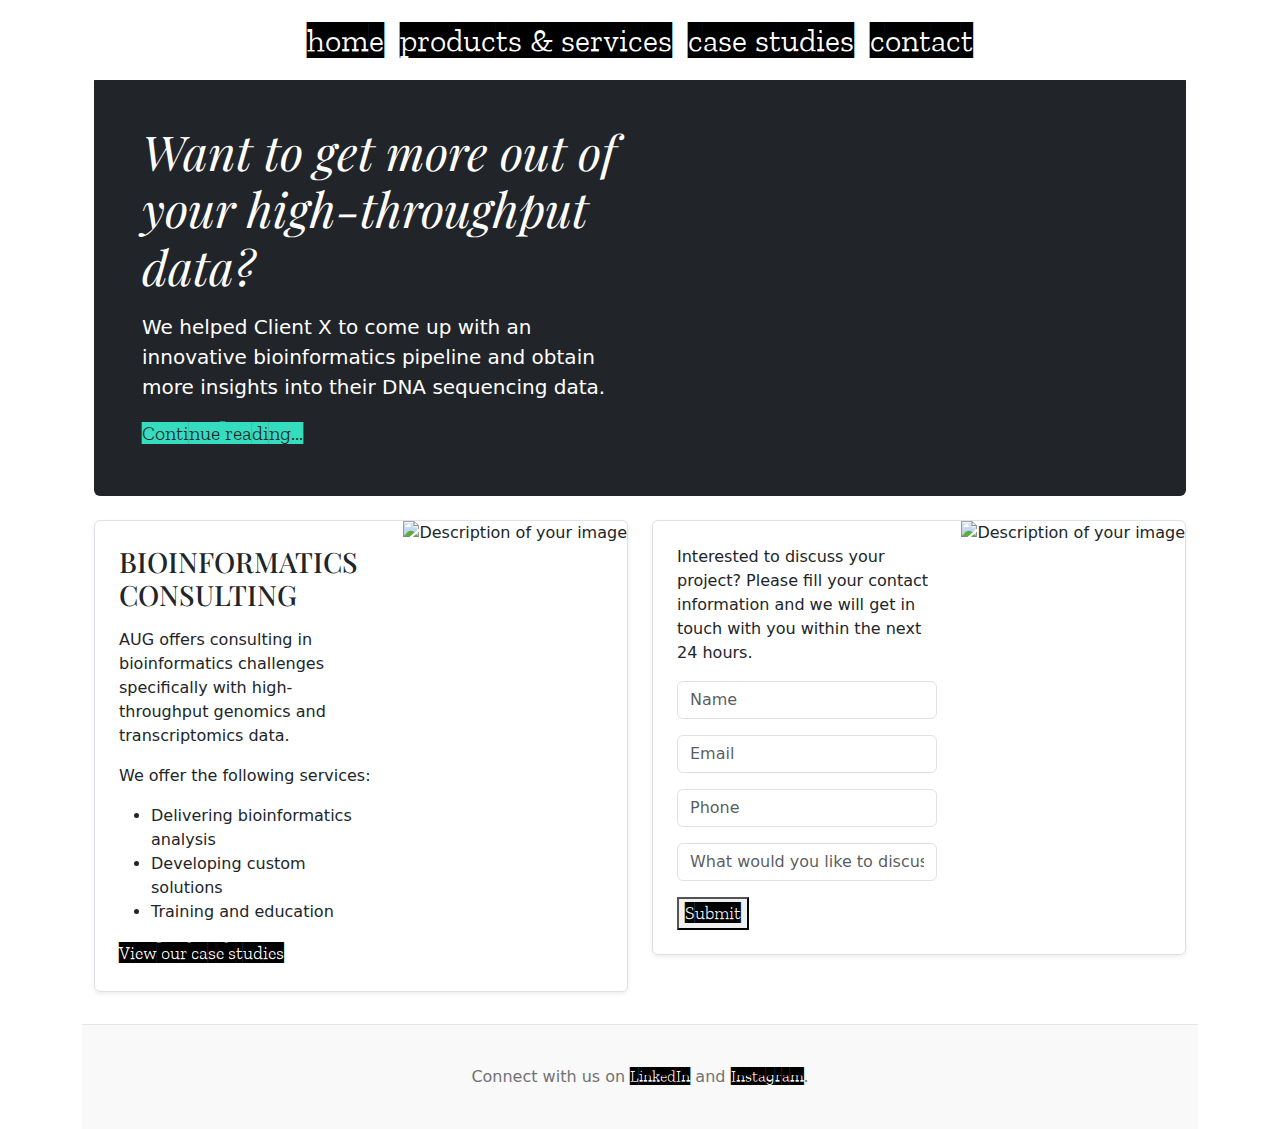
==== blog/index.html @ 7abc0d49 "Add files via upload" ====
<!doctype html>
<html lang="en" data-bs-theme="auto">
  <head><script src="../assets/js/color-modes.js"></script>

    <meta charset="utf-8">
    <meta name="viewport" content="width=device-width, initial-scale=1">
    <meta name="description" content="">
    <meta name="author" content="Mark Otto, Jacob Thornton, and Bootstrap contributors">
    <meta name="generator" content="Hugo 0.111.3">
    <title>AUGMENTED BIOINFORMATICS SOLUTIONS</title>

    <link rel="canonical" href="https://getbootstrap.com/docs/5.3/examples/blog/">
    <link rel="canonical" href="https://getbootstrap.com/docs/5.3/examples/offcanvas-navbar/">

    <!-- Zilla SLab Highlight font for nav -->
    <link rel="preconnect" href="https://fonts.googleapis.com">
    <link rel="preconnect" href="https://fonts.gstatic.com" crossorigin>
    <link href="https://fonts.googleapis.com/css2?family=Zilla+Slab+Highlight&display=swap" rel="stylesheet">
  

<link href="../assets/dist/css/bootstrap.min.css" rel="stylesheet">

    <style>
      .bd-placeholder-img {
        font-size: 1.125rem;
        text-anchor: middle;
        -webkit-user-select: none;
        -moz-user-select: none;
        user-select: none;
      }

      @media (min-width: 768px) {
        .bd-placeholder-img-lg {
          font-size: 3.5rem;
        }
      }

      .b-example-divider {
        width: 100%;
        height: 3rem;
        background-color: rgba(0, 0, 0, .1);
        border: solid rgba(0, 0, 0, .15);
        border-width: 1px 0;
        box-shadow: inset 0 .5em 1.5em rgba(0, 0, 0, .1), inset 0 .125em .5em rgba(0, 0, 0, .15);
      }

      .b-example-vr {
        flex-shrink: 0;
        width: 1.5rem;
        height: 100vh;
      }

      .bi {
        vertical-align: -.125em;
        fill: currentColor;
      }

      .nav-scroller {
        position: relative;
        z-index: 2;
        height: 6rem;
        overflow-y: hidden;
      }

      .nav-scroller .nav {
        display: flex;
        flex-wrap: nowrap;
        padding-bottom: 1rem;
        margin-top: -1px;
        margin-right: 200px;
        margin-left: 200px;
        overflow-x: auto;
        text-align: center;
        white-space: nowrap;
        -webkit-overflow-scrolling: touch;
      }

      /*
      // i think this is styling for an icon that is placed in the lower right corner of the site that is supposed to change the theme dark, light etc..
      .btn-bd-primary {
        --bd-violet-bg: #712cf9;
        --bd-violet-rgb: 112.520718, 44.062154, 249.437846;

        --bs-btn-font-weight: 600;
        --bs-btn-color: var(--bs-white);
        --bs-btn-bg: var(--bd-violet-bg);
        --bs-btn-border-color: var(--bd-violet-bg);
        --bs-btn-hover-color: var(--bs-white);
        --bs-btn-hover-bg: #6528e0;
        --bs-btn-hover-border-color: #6528e0;
        --bs-btn-focus-shadow-rgb: var(--bd-violet-rgb);
        --bs-btn-active-color: var(--bs-btn-hover-color);
        --bs-btn-active-bg: #5a23c8;
        --bs-btn-active-border-color: #5a23c8;
      }
      .bd-mode-toggle {
        z-index: 1500;
      }
      */
    </style>
    
    <!-- Custom styles for this template -->
    <link href="https://fonts.googleapis.com/css?family=Playfair&#43;Display:700,900&amp;display=swap" rel="stylesheet">
    <!-- Custom styles for this template -->
    <link href="blog.css" rel="stylesheet">
    <!-- Custom styles for navbar
    <link href="offcanvas-navbar.css" rel="stylesheet"> -->
  </head>
  <body>
    
<div class="container">
  <header class="blog-header lh-1 py-3">
      <div class="mx-auto text-center">
        <a class="blog-header-logo text-body-emphasis" href="#">
          <img src="C:\Users\maikk\Documents\aug\webpage\codes\logo.png" alt="AUGMENTED BIOINFORMATICS SOLUTIONS" style="margin: 0 auto;">
        </a>
      </div>
  </header>

  <nav class="navbar navbar-expand-lg fixed-top navbar-light bg-white" aria-label="Main navigation">
    <div class="container-fluid">
      <div class="navbar-collapse offcanvas-collapse" id="navbarsExampleDefault">
        <ul class="navbar-nav mx-auto mb-2 mb-lg-0">
          <li class="nav-item">
            <a class="nav-link active" aria-current="page" href="#">home</a>
          </li>
          <li class="nav-item dropdown">
            <a class="nav-link dropdown-toggle" href="#" data-bs-toggle="dropdown" aria-expanded="false">products & services</a>
            <ul class="dropdown-menu border">
              <li><a class="dropdown-item fs-3" href="#">genomics</a></li>
              <li><a class="dropdown-item fs-3" href="#">transcriptomics</a></li>
              <li><a class="dropdown-item fs-3" href="#">multi-omics</a></li>
            </ul>
          </li>
          <li class="nav-item">
            <a class="nav-link active" aria-current="page" href="#">case studies</a>
          </li>
          <li class="nav-item">
            <a class="nav-link active" aria-current="page" href="#">contact</a>
          </li>
        </ul>
      </div>
    </div>
  </nav>

<main class="container">
  <div class="p-4 p-md-5 mb-4 rounded text-bg-dark">
    <div class="col-md-6 px-0">
      <h1 class="display-4 fst-italic">Want to get more out of your high-throughput data?</h1>
      <p class="lead my-3">We helped Client X to come up with an innovative bioinformatics pipeline and obtain more insights into their DNA sequencing data.</p>
      <p class="lead mb-0" style="font-family: 'Zilla Slab Highlight';"><a href="#" style="color: #34DDBF;">Continue reading...</a></p>
    </div>
  </div>

  <div class="row mb-2">
    <div class="col-md-6">
      <div class="row g-0 border rounded overflow-hidden flex-md-row mb-4 shadow-sm h-md-500 position-relative">
        <div class="col p-4 d-flex flex-column position-static">
          <!--<strong class="d-inline-block mb-2 text-primary">World</strong> -->
          <h3 class="mb-0" style="padding-bottom: 1rem;">BIOINFORMATICS CONSULTING</h3>
          <!--<div class="mb-1 text-body-secondary">Nov 12</div> -->
          <p class="card-text mb-auto" style="padding-bottom: 1rem;">AUG offers consulting in bioinformatics challenges specifically with high-throughput genomics and transcriptomics data.</p>
          <p class="card-text mb-auto" style="padding-bottom: 1rem;">We offer the following services:</p>
          <ul>
            <li>Delivering bioinformatics analysis</li>
            <li>Developing custom solutions</li>
            <li>Training and education</li>
          </ul>
          <a href="#" class="stretched-link" style="font-family: 'Zilla Slab Highlight'; color: black; font-size: large;">View our case studies</a>
        </div>
        <div class="col-auto d-none d-lg-block">
          <img src="C:\Users\maikk\Documents\aug\webpage\codes\art.jpeg" alt="Description of your image" width="200" height="250">
        </div>        
      </div>
    </div>

    <div class="col-md-6">
      <div class="row g-0 border rounded overflow-hidden flex-md-row mb-4 shadow-sm h-md-500 position-relative">
        <div class="col p-4 d-flex flex-column position-static">
          <!--<strong class="d-inline-block mb-2 text-success">Design</strong>-->
          <!--<h3 class="mb-0">Post title</h3>-->
          <!--<div class="mb-1 text-body-secondary">Nov 11</div>-->
          <p class="mb-auto" style="padding-bottom: 1rem;">Interested to discuss your project? Please fill your contact information and we will get in touch with you within the next 24 hours.</p>
          <form role="form">
            <div class="form-group">
              <input class="form-control me-2 mb-3" type="name" placeholder="Name" aria-label="name">
            </div>
            <div class="form-group">
              <input class="form-control me-2 mb-3" type="email" placeholder="Email" aria-label="email">
            </div>
            <div class="form-group">
              <input class="form-control me-2 mb-3" type="phone" placeholder="Phone" aria-label="phone">
            </div>
            <div class="form-group">
              <input class="form-control me-2 mb-3" type="message" placeholder="What would you like to discuss?" aria-label="message">
            </div>
            <button type="submit" style="font-family: 'Zilla Slab Highlight'; color: black; font-size: large;">Submit</button>
          </form>
        </div>
        <div class="col-auto d-none d-lg-block">
          <img src="C:\Users\maikk\Documents\aug\webpage\codes\talking.jpeg" alt="Description of your image" width="200" height="250">
        </div>  
      </div>
    </div>
  </div>

  <!--
  <div class="row g-5">
    <div class="col-md-8">
      <h3 class="pb-4 mb-4 fst-italic border-bottom">
        From the Firehose
      </h3>

      <article class="blog-post">
        <h2 class="blog-post-title mb-1">Sample blog post</h2>
        <p class="blog-post-meta">January 1, 2021 by <a href="#">Mark</a></p>

        <p>This blog post shows a few different types of content that’s supported and styled with Bootstrap. Basic typography, lists, tables, images, code, and more are all supported as expected.</p>
        <hr>
        <p>This is some additional paragraph placeholder content. It has been written to fill the available space and show how a longer snippet of text affects the surrounding content. We'll repeat it often to keep the demonstration flowing, so be on the lookout for this exact same string of text.</p>
        <h2>Blockquotes</h2>
        <p>This is an example blockquote in action:</p>
        <blockquote class="blockquote">
          <p>Quoted text goes here.</p>
        </blockquote>
        <p>This is some additional paragraph placeholder content. It has been written to fill the available space and show how a longer snippet of text affects the surrounding content. We'll repeat it often to keep the demonstration flowing, so be on the lookout for this exact same string of text.</p>
        <h3>Example lists</h3>
        <p>This is some additional paragraph placeholder content. It's a slightly shorter version of the other highly repetitive body text used throughout. This is an example unordered list:</p>
        <ul>
          <li>First list item</li>
          <li>Second list item with a longer description</li>
          <li>Third list item to close it out</li>
        </ul>
        <p>And this is an ordered list:</p>
        <ol>
          <li>First list item</li>
          <li>Second list item with a longer description</li>
          <li>Third list item to close it out</li>
        </ol>
        <p>And this is a definition list:</p>
        <dl>
          <dt>HyperText Markup Language (HTML)</dt>
          <dd>The language used to describe and define the content of a Web page</dd>
          <dt>Cascading Style Sheets (CSS)</dt>
          <dd>Used to describe the appearance of Web content</dd>
          <dt>JavaScript (JS)</dt>
          <dd>The programming language used to build advanced Web sites and applications</dd>
        </dl>
        <h2>Inline HTML elements</h2>
        <p>HTML defines a long list of available inline tags, a complete list of which can be found on the <a href="https://developer.mozilla.org/en-US/docs/Web/HTML/Element">Mozilla Developer Network</a>.</p>
        <ul>
          <li><strong>To bold text</strong>, use <code class="language-plaintext highlighter-rouge">&lt;strong&gt;</code>.</li>
          <li><em>To italicize text</em>, use <code class="language-plaintext highlighter-rouge">&lt;em&gt;</code>.</li>
          <li>Abbreviations, like <abbr title="HyperText Markup Language">HTML</abbr> should use <code class="language-plaintext highlighter-rouge">&lt;abbr&gt;</code>, with an optional <code class="language-plaintext highlighter-rouge">title</code> attribute for the full phrase.</li>
          <li>Citations, like <cite>— Mark Otto</cite>, should use <code class="language-plaintext highlighter-rouge">&lt;cite&gt;</code>.</li>
          <li><del>Deleted</del> text should use <code class="language-plaintext highlighter-rouge">&lt;del&gt;</code> and <ins>inserted</ins> text should use <code class="language-plaintext highlighter-rouge">&lt;ins&gt;</code>.</li>
          <li>Superscript <sup>text</sup> uses <code class="language-plaintext highlighter-rouge">&lt;sup&gt;</code> and subscript <sub>text</sub> uses <code class="language-plaintext highlighter-rouge">&lt;sub&gt;</code>.</li>
        </ul>
        <p>Most of these elements are styled by browsers with few modifications on our part.</p>
        <h2>Heading</h2>
        <p>This is some additional paragraph placeholder content. It has been written to fill the available space and show how a longer snippet of text affects the surrounding content. We'll repeat it often to keep the demonstration flowing, so be on the lookout for this exact same string of text.</p>
        <h3>Sub-heading</h3>
        <p>This is some additional paragraph placeholder content. It has been written to fill the available space and show how a longer snippet of text affects the surrounding content. We'll repeat it often to keep the demonstration flowing, so be on the lookout for this exact same string of text.</p>
        <pre><code>Example code block</code></pre>
        <p>This is some additional paragraph placeholder content. It's a slightly shorter version of the other highly repetitive body text used throughout.</p>
      </article>

      <article class="blog-post">
        <h2 class="blog-post-title mb-1">Another blog post</h2>
        <p class="blog-post-meta">December 23, 2020 by <a href="#">Jacob</a></p>

        <p>This is some additional paragraph placeholder content. It has been written to fill the available space and show how a longer snippet of text affects the surrounding content. We'll repeat it often to keep the demonstration flowing, so be on the lookout for this exact same string of text.</p>
        <blockquote>
          <p>Longer quote goes here, maybe with some <strong>emphasized text</strong> in the middle of it.</p>
        </blockquote>
        <p>This is some additional paragraph placeholder content. It has been written to fill the available space and show how a longer snippet of text affects the surrounding content. We'll repeat it often to keep the demonstration flowing, so be on the lookout for this exact same string of text.</p>
        <h3>Example table</h3>
        <p>And don't forget about tables in these posts:</p>
        <table class="table">
          <thead>
            <tr>
              <th>Name</th>
              <th>Upvotes</th>
              <th>Downvotes</th>
            </tr>
          </thead>
          <tbody>
            <tr>
              <td>Alice</td>
              <td>10</td>
              <td>11</td>
            </tr>
            <tr>
              <td>Bob</td>
              <td>4</td>
              <td>3</td>
            </tr>
            <tr>
              <td>Charlie</td>
              <td>7</td>
              <td>9</td>
            </tr>
          </tbody>
          <tfoot>
            <tr>
              <td>Totals</td>
              <td>21</td>
              <td>23</td>
            </tr>
          </tfoot>
        </table>

        <p>This is some additional paragraph placeholder content. It's a slightly shorter version of the other highly repetitive body text used throughout.</p>
      </article>

      <article class="blog-post">
        <h2 class="blog-post-title mb-1">New feature</h2>
        <p class="blog-post-meta">December 14, 2020 by <a href="#">Chris</a></p>

        <p>This is some additional paragraph placeholder content. It has been written to fill the available space and show how a longer snippet of text affects the surrounding content. We'll repeat it often to keep the demonstration flowing, so be on the lookout for this exact same string of text.</p>
        <ul>
          <li>First list item</li>
          <li>Second list item with a longer description</li>
          <li>Third list item to close it out</li>
        </ul>
        <p>This is some additional paragraph placeholder content. It's a slightly shorter version of the other highly repetitive body text used throughout.</p>
      </article>

      <nav class="blog-pagination" aria-label="Pagination">
        <a class="btn btn-outline-primary rounded-pill" href="#">Older</a>
        <a class="btn btn-outline-secondary rounded-pill disabled">Newer</a>
      </nav>

    </div>

    <div class="col-md-4">
      <div class="position-sticky" style="top: 2rem;">
        <div class="p-4 mb-3 bg-body-tertiary rounded">
          <h4 class="fst-italic">About</h4>
          <p class="mb-0">Customize this section to tell your visitors a little bit about your publication, writers, content, or something else entirely. Totally up to you.</p>
        </div>

        <div class="p-4">
          <h4 class="fst-italic">Archives</h4>
          <ol class="list-unstyled mb-0">
            <li><a href="#">March 2021</a></li>
            <li><a href="#">February 2021</a></li>
            <li><a href="#">January 2021</a></li>
            <li><a href="#">December 2020</a></li>
            <li><a href="#">November 2020</a></li>
            <li><a href="#">October 2020</a></li>
            <li><a href="#">September 2020</a></li>
            <li><a href="#">August 2020</a></li>
            <li><a href="#">July 2020</a></li>
            <li><a href="#">June 2020</a></li>
            <li><a href="#">May 2020</a></li>
            <li><a href="#">April 2020</a></li>
          </ol>
        </div>

        <div class="p-4">
          <h4 class="fst-italic">Find us on...</h4>
          <ol class="list-unstyled">
            <li><a href="#">GitHub</a></li>
            <li><a href="#">LinkedIn</a></li>
            <li><a href="#">Instagram</a></li>
          </ol>
        </div>
      </div>
    </div>
  </div>
-->

</main>

<footer class="blog-footer">
  <p>Connect with us on <a href="https://getbootstrap.com/" style="font-family: 'Zilla Slab Highlight'; color: black;">LinkedIn</a> 
    and <a href="https://twitter.com/mdo" style="font-family: 'Zilla Slab Highlight'; color: black;">Instagram</a>.</p>
</footer>

<!--script for navbar dropdown action-->
<script src="../assets/dist/js/bootstrap.bundle.min.js"></script>
<script src="offcanvas-navbar.js"></script>

    
  </body>
</html>
---- blog/blog.css ----
/* stylelint-disable selector-list-comma-newline-after */

.blog-header {
  border-bottom: 1px solid #e5e5e5;
}

.blog-header-logo {
  font-family: "Playfair Display", Georgia, "Times New Roman", serif/*rtl:Amiri, Georgia, "Times New Roman", serif*/;
  font-size: 2.25rem;
}

.blog-header-logo:hover {
  text-decoration: none;
}

h1, h2, h3, h4, h5, h6 {
  font-family: "Playfair Display", Georgia, "Times New Roman", serif/*rtl:Amiri, Georgia, "Times New Roman", serif*/;
}

/*
navigation
*/

@media (max-width: 991.98px) {
  .offcanvas-collapse {
    position: fixed;
    top: 56px; /* Height of navbar */
    bottom: 0;
    left: 100%;
    width: 100%;
    padding-right: 1rem;
    padding-left: 1rem;
    overflow-y: auto;
    visibility: hidden;
    background-color: black;
    transition: transform .3s ease-in-out, visibility .3s ease-in-out;
  }
  .offcanvas-collapse.open {
    visibility: visible;
    transform: translateX(-100%);
  }
}

.navbar {
  font-family: 'Zilla Slab Highlight', serif;
  font-size: xx-large;
  color: black;
}

.navbar .nav-link {
  font-family: 'Zilla Slab Highlight', serif;
  font-size: xx-large;
  color: black;
}

.dropdown-toggle::after {
  display: none;
}

.dropdown:hover .dropdown-menu {
  display: block;
}

.navbar-nav .nav-link:hover,
.navbar-nav .dropdown-item:hover {
  color: #34DDBF;
}


/*
.nav {
  font-family: 'Zilla Slab Highlight', serif;
  font-size: xx-large;
  color: black;
}

.nav a {
  color: black;
}

.nav-scroller .nav {
  color: black;
}

.nav-scroller .nav-link {
  padding-top: .75rem;
  padding-bottom: .75rem;
  font-family: 'Zilla Slab Highlight', serif;
  font-size: xx-large;
  color: black;
}

.nav-scroller .nav-link:hover {
  color: #34DDBF;
}

.nav-scroller .active {
  font-weight: 500;
  color: black;
} */

.display-4 {
  font-size: 2.5rem;
}
@media (min-width: 768px) {
  .display-4 {
    font-size: 3rem;
  }
}

.flex-auto {
  flex: 0 0 auto;
}

.h-250 { height: 250px; }
@media (min-width: 768px) {
  .h-md-250 { height: 250px; }
}

/* Pagination */
.blog-pagination {
  margin-bottom: 4rem;
}

/*
 * Blog posts
 */
.blog-post {
  margin-bottom: 4rem;
}
.blog-post-title {
  font-size: 2.5rem;
}
.blog-post-meta {
  margin-bottom: 1.25rem;
  color: #727272;
}

/*
 * Footer
 */
.blog-footer {
  padding: 2.5rem 0;
  color: #727272;
  text-align: center;
  background-color: #f9f9f9;
  border-top: .05rem solid #e5e5e5;
}
.blog-footer p:last-child {
  margin-bottom: 0;
}
---- blog/offcanvas-navbar.css ----
html,
body {
  overflow-x: hidden; /* Prevent scroll on narrow devices */
}

body {
  padding-top: 56px;
}

@media (max-width: 991.98px) {
  .offcanvas-collapse {
    position: fixed;
    top: 56px; /* Height of navbar */
    bottom: 0;
    left: 100%;
    width: 100%;
    padding-right: 1rem;
    padding-left: 1rem;
    overflow-y: auto;
    visibility: hidden;
    background-color: #343a40;
    transition: transform .3s ease-in-out, visibility .3s ease-in-out;
  }
  .offcanvas-collapse.open {
    visibility: visible;
    transform: translateX(-100%);
  }
}

.nav-scroller .nav {
  color: rgba(255, 255, 255, .75);
}

.nav-scroller .nav-link {
  padding-top: .75rem;
  padding-bottom: .75rem;
  font-size: .875rem;
  color: #6c757d;
}

.nav-scroller .nav-link:hover {
  color: #007bff;
}

.nav-scroller .active {
  font-weight: 500;
  color: #343a40;
}

.bg-purple {
  background-color: #6f42c1;
}
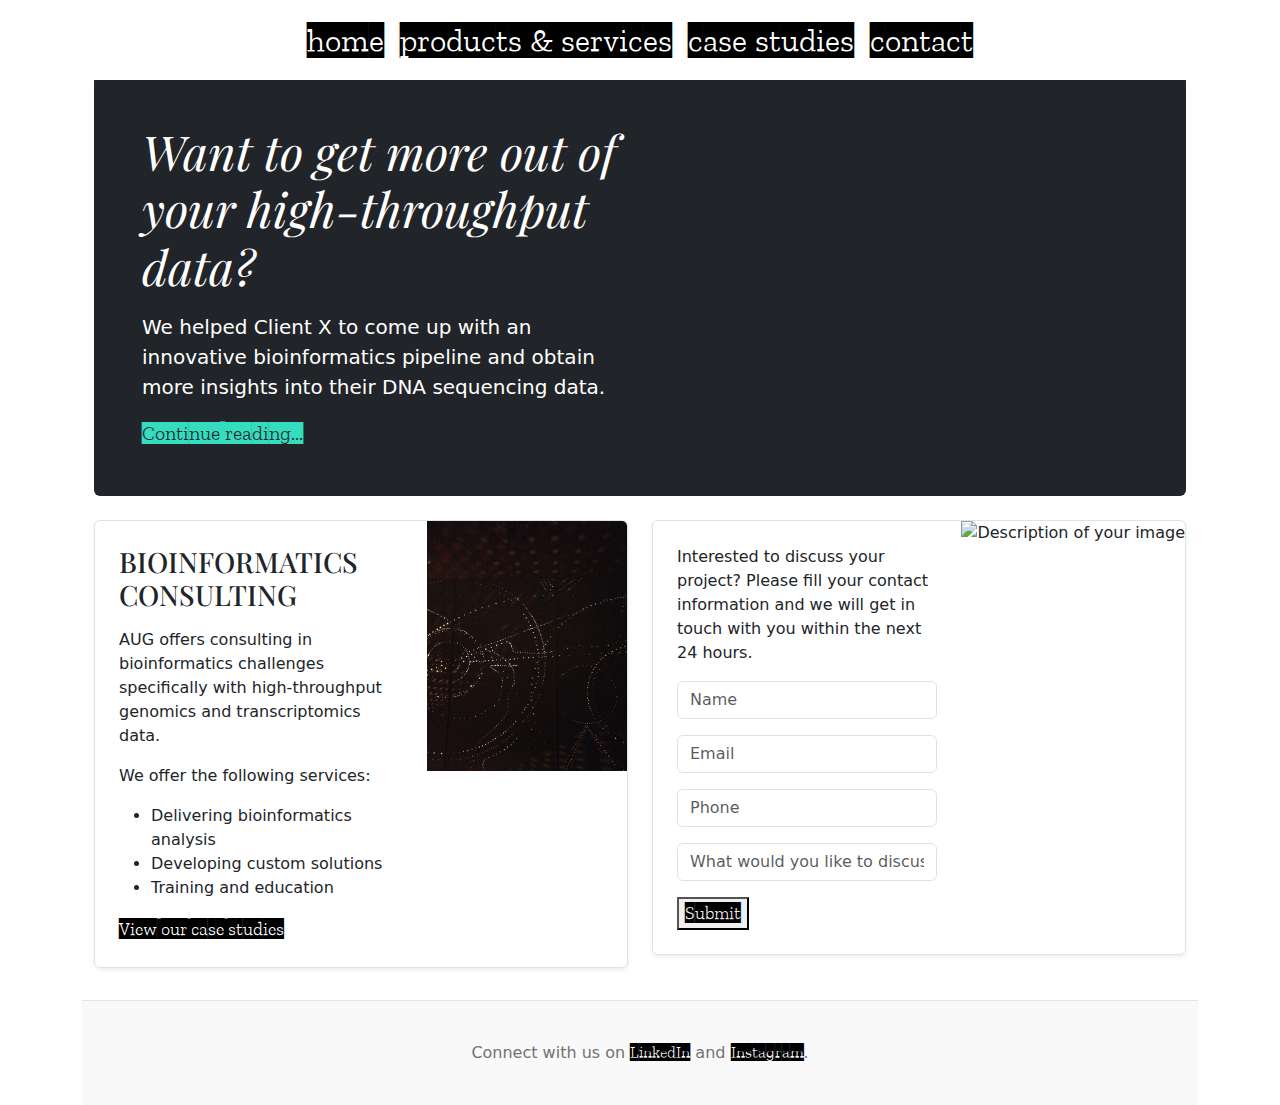
==== commit 06683706: "changed the path to art.jpeg" ====
--- a/blog/index.html
+++ b/blog/index.html
@@ -169,7 +169,7 @@
           <a href="#" class="stretched-link" style="font-family: 'Zilla Slab Highlight'; color: black; font-size: large;">View our case studies</a>
         </div>
         <div class="col-auto d-none d-lg-block">
-          <img src="C:\Users\maikk\Documents\aug\webpage\codes\art.jpeg" alt="Description of your image" width="200" height="250">
+          <img src="..\art.jpeg" alt="Description of your image" width="200" height="250">
         </div>        
       </div>
     </div>
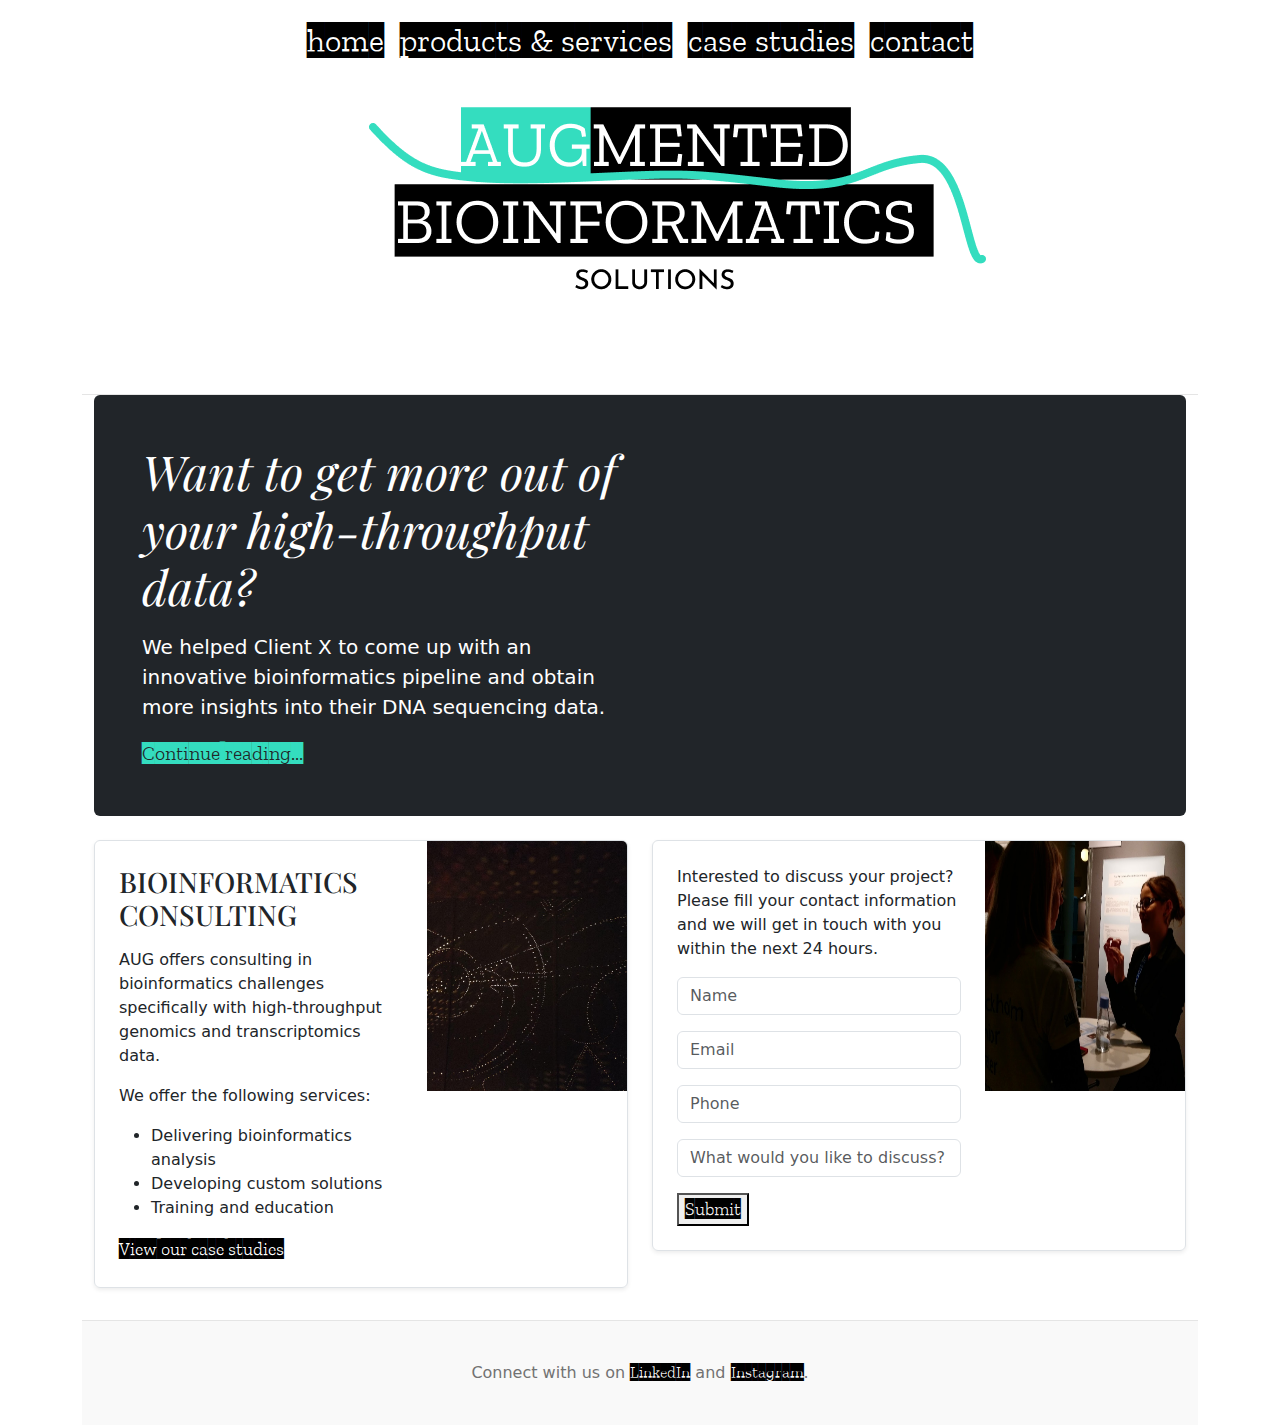
==== commit da795b9c: "changed the path to all images" ====
--- a/blog/index.html
+++ b/blog/index.html
@@ -112,7 +112,7 @@
   <header class="blog-header lh-1 py-3">
       <div class="mx-auto text-center">
         <a class="blog-header-logo text-body-emphasis" href="#">
-          <img src="C:\Users\maikk\Documents\aug\webpage\codes\logo.png" alt="AUGMENTED BIOINFORMATICS SOLUTIONS" style="margin: 0 auto;">
+          <img src="../logo.png" alt="AUGMENTED BIOINFORMATICS SOLUTIONS" style="margin: 0 auto;">
         </a>
       </div>
   </header>
@@ -169,7 +169,7 @@
           <a href="#" class="stretched-link" style="font-family: 'Zilla Slab Highlight'; color: black; font-size: large;">View our case studies</a>
         </div>
         <div class="col-auto d-none d-lg-block">
-          <img src="..\art.jpeg" alt="Description of your image" width="200" height="250">
+          <img src="../art.jpeg" alt="Description of your image" width="200" height="250">
         </div>        
       </div>
     </div>
@@ -198,7 +198,7 @@
           </form>
         </div>
         <div class="col-auto d-none d-lg-block">
-          <img src="C:\Users\maikk\Documents\aug\webpage\codes\talking.jpeg" alt="Description of your image" width="200" height="250">
+          <img src="../talking.jpeg" alt="Description of your image" width="200" height="250">
         </div>  
       </div>
     </div>
